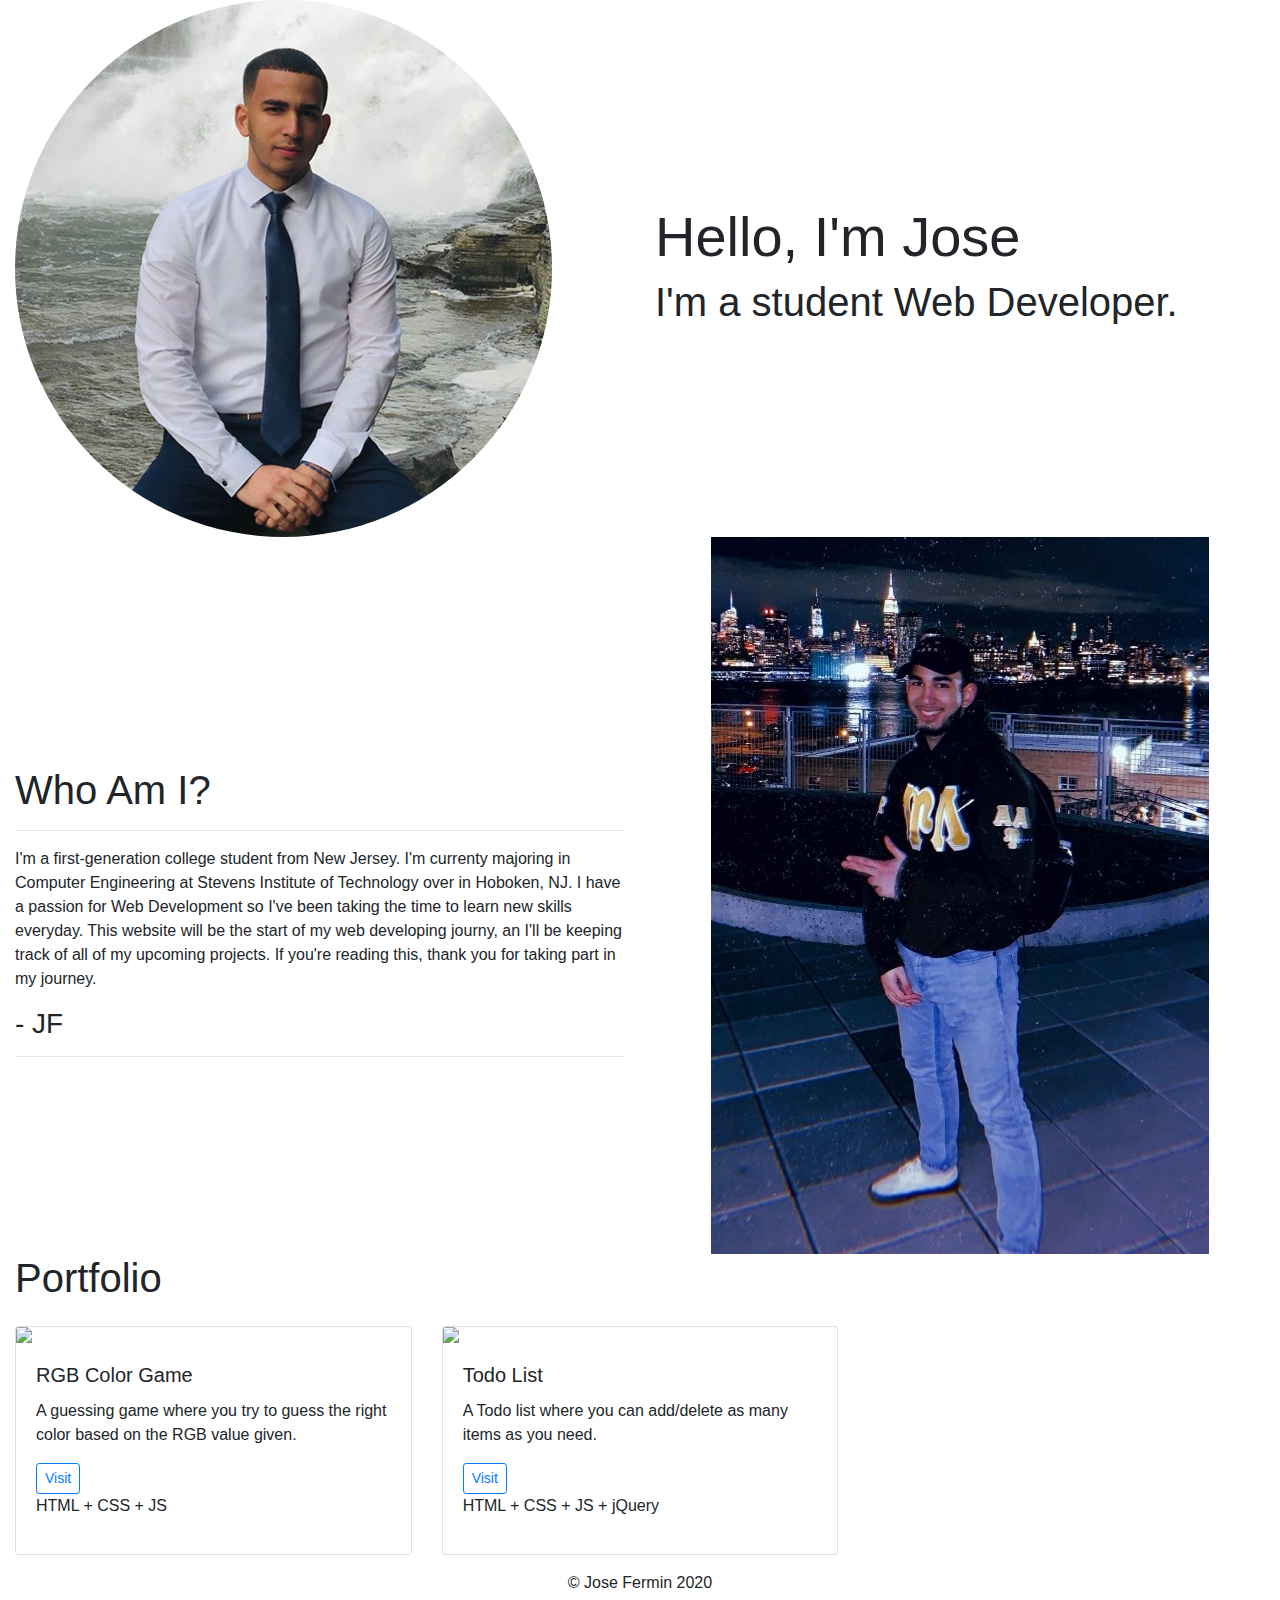
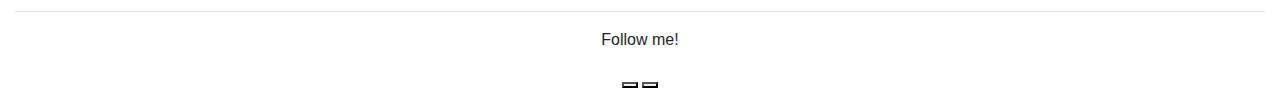
==== index.html @ b34ffe72 "Add files via upload" ====
<!DOCTYPE html>
<html lang="en" dir="ltr">
<head>
  <link rel="stylesheet" href="https://use.fontawesome.com/releases/v5.14.0/css/all.css" integrity="sha384-HzLeBuhoNPvSl5KYnjx0BT+WB0QEEqLprO+NBkkk5gbc67FTaL7XIGa2w1L0Xbgc" crossorigin="anonymous">
  <link rel="stylesheet" href="https://stackpath.bootstrapcdn.com/bootstrap/4.5.2/css/bootstrap.min.css" integrity="sha384-JcKb8q3iqJ61gNV9KGb8thSsNjpSL0n8PARn9HuZOnIxN0hoP+VmmDGMN5t9UJ0Z" crossorigin="anonymous">
  <link rel="stylesheet" href="assets\css\index.css">
  <meta charset="utf-8">
  <meta name="viewport" content="width=device-width, initial-scale=1.0">
  <title>Portfolio Website</title>
</head>
<body>
<nav id="mainNavbar" class="navbar navbar-expand-lg navbar-dark fixed-top">
  <a class="navbar-brand" href="#">JF</a>
  <button class="navbar-toggler" type="button" data-toggle="collapse" data-target="#navbarSupportedContent" aria-controls="navbarSupportedContent" aria-expanded="false" aria-label="Toggle navigation">
    <span class="navbar-toggler-icon"></span>
  </button>

  <div class="collapse navbar-collapse" id="navbarSupportedContent">
    <ul class="navbar-nav ml-auto">
      <li class="nav-item">
        <a class="nav-link" href="#header">Home</a>
      </li>
      <li class="nav-item">
        <a class="nav-link" href="#about-anchor">About</a>
      </li>
      <li class="nav-item">
        <a class="nav-link" href="#portfolio-anchor">Portfolio</a>
      </li>
      <li class="nav-item">
        <a class="nav-link" href="#end-anchor">Contact</a>
      </li>
    </ul>
  </div>
</nav>

<div class="container-fluid">
  <div id="header" class="row align-items-center section">
      <div class="col-lg-6 col-md justify-content-center">
        <img id="circle-img" src="imgs\circle-cropped.png">
      </div>
      <div class="col-lg-6 align-items-center text-lg-left text-center col-md">
          <h1 class="display-4">Hello, I'm Jose</h1>
          <h1 class="display-6">I'm a student Web Developer.</h1>
      </div>
    <div class="col-lg">
        <a href="#about-anchor"><i class="fas fa-chevron-down"></i></a>
    </div>
  </div>

  <div id="about-anchor"class="row align-items-center section about">
    <div id="about-me" class="col-lg-6 text-lg-left text-center pt-5">

      <h1>Who Am I?</h1>
      <hr id="top-border">
      <p>I'm a first-generation college student from New Jersey. I'm currenty majoring in Computer Engineering at Stevens Institute of Technology over in Hoboken, NJ. I have a passion for Web Development so I've been taking the time to learn new skills everyday. This website will be the start of my web developing journy, an I'll be keeping track of all of my upcoming projects. If you're reading this, thank you for taking part in my journey.</p>
      <h3>- JF</h3>
      <hr>
    </div>
    <div class="col-lg-6 text-center d-none d-lg-block">
      <img id="about-img" src="imgs\about-me.jpeg">
    </div>
    <div class="col-lg text-center">
        <a href="#portfolio-anchor"><i class="fas fa-chevron-down"></i></a>
    </div>
  </div>

  <div id="portfolio-anchor" class="align-items-center section portfolio">
    <h1>Portfolio</h1>
    <div class="row">
      <div class="col-lg-4 col-md-6 col-sm-8 mx-auto my-3">
        <div class="card w-100">
          <img class="card-img-top" src="assets\portfolio\colorGame\color-game.png">
          <div class="card-body">
              <h5 class="card-title">RGB Color Game</h5>
              <p class="card-text">A guessing game where you try to guess the right color based on the RGB value given.</p>
              <a href="assets\portfolio\colorGame\colorGame.html" class="btn btn-outline-primary btn-sm">Visit</a>
              <p class="technology">
                HTML + CSS + JS
              </p>
          </div>
        </div>
      </div>

      <div class="col-lg-4 col-md-6 col-sm-8 mx-auto my-3">
        <div class="card">
          <img class="card-img-top" src="assets\portfolio\todoList\todo-list-img.png">
          <div class="card-body">
              <h5 class="card-title">Todo List</h5>
              <p class="card-text">A Todo list where you can add/delete as many items as you need.</p>
              <a href="assets\portfolio\todoList\index.html" class="btn btn-outline-primary btn-sm">Visit</a>
              <p class="technology">
                HTML + CSS + JS + jQuery
              </p>
          </div>
        </div>
      </div>

      <div class="col-lg-4 col-md-6 col-sm-8 mx-auto my-3 invisible">
        <div class="card">
          <img class="card-img-top" src="assets\portfolio\#">
          <div class="card-body">
              <h5 class="card-title">#</h5>
              <p class="card-text">#</p>
              <a href="assets\portfolio\#" class="btn btn-outline-primary btn-sm">Visit</a>
              <p class="technology">
                HTML + CSS + JS
              </p>
          </div>
        </div>
      </div>
    </div>

    <div class="row">
      <div class="col-lg mx-auto">
        <a href="#end-anchor"><i class="fas fa-chevron-down"></i></a>
      </div>
    </div>
  </div>

    <div id="end-anchor" class="row end-section align-items-center">
      <div class="col-lg text-center">
        <p>© Jose Fermin 2020</p>
        <hr>
        <p>Follow me!</p>
        <div>
          <button>
            <a href="https://www.instagram.com/jfermin18/"><i class="fab fa-instagram"></i></a>
          </button>
          <button>
            <a href="https://www.linkedin.com/in/jfermint/"><i class="fab fa-linkedin"></i></a>
          </button>
        </div>
      </div>
    </div>
  </div>
</div>



<script src="https://code.jquery.com/jquery-3.5.1.slim.min.js" integrity="sha384-DfXdz2htPH0lsSSs5nCTpuj/zy4C+OGpamoFVy38MVBnE+IbbVYUew+OrCXaRkfj" crossorigin="anonymous"></script>
<script src="https://cdn.jsdelivr.net/npm/popper.js@1.16.1/dist/umd/popper.min.js" integrity="sha384-9/reFTGAW83EW2RDu2S0VKaIzap3H66lZH81PoYlFhbGU+6BZp6G7niu735Sk7lN" crossorigin="anonymous"></script>
<script src="https://stackpath.bootstrapcdn.com/bootstrap/4.5.2/js/bootstrap.min.js" integrity="sha384-B4gt1jrGC7Jh4AgTPSdUtOBvfO8shuf57BaghqFfPlYxofvL8/KUEfYiJOMMV+rV" crossorigin="anonymous"></script>
<script>
  $('.navbar-collapse a').click(function(){
      $(".navbar-collapse").collapse('hide');
  });
</script>
</body>
</html>
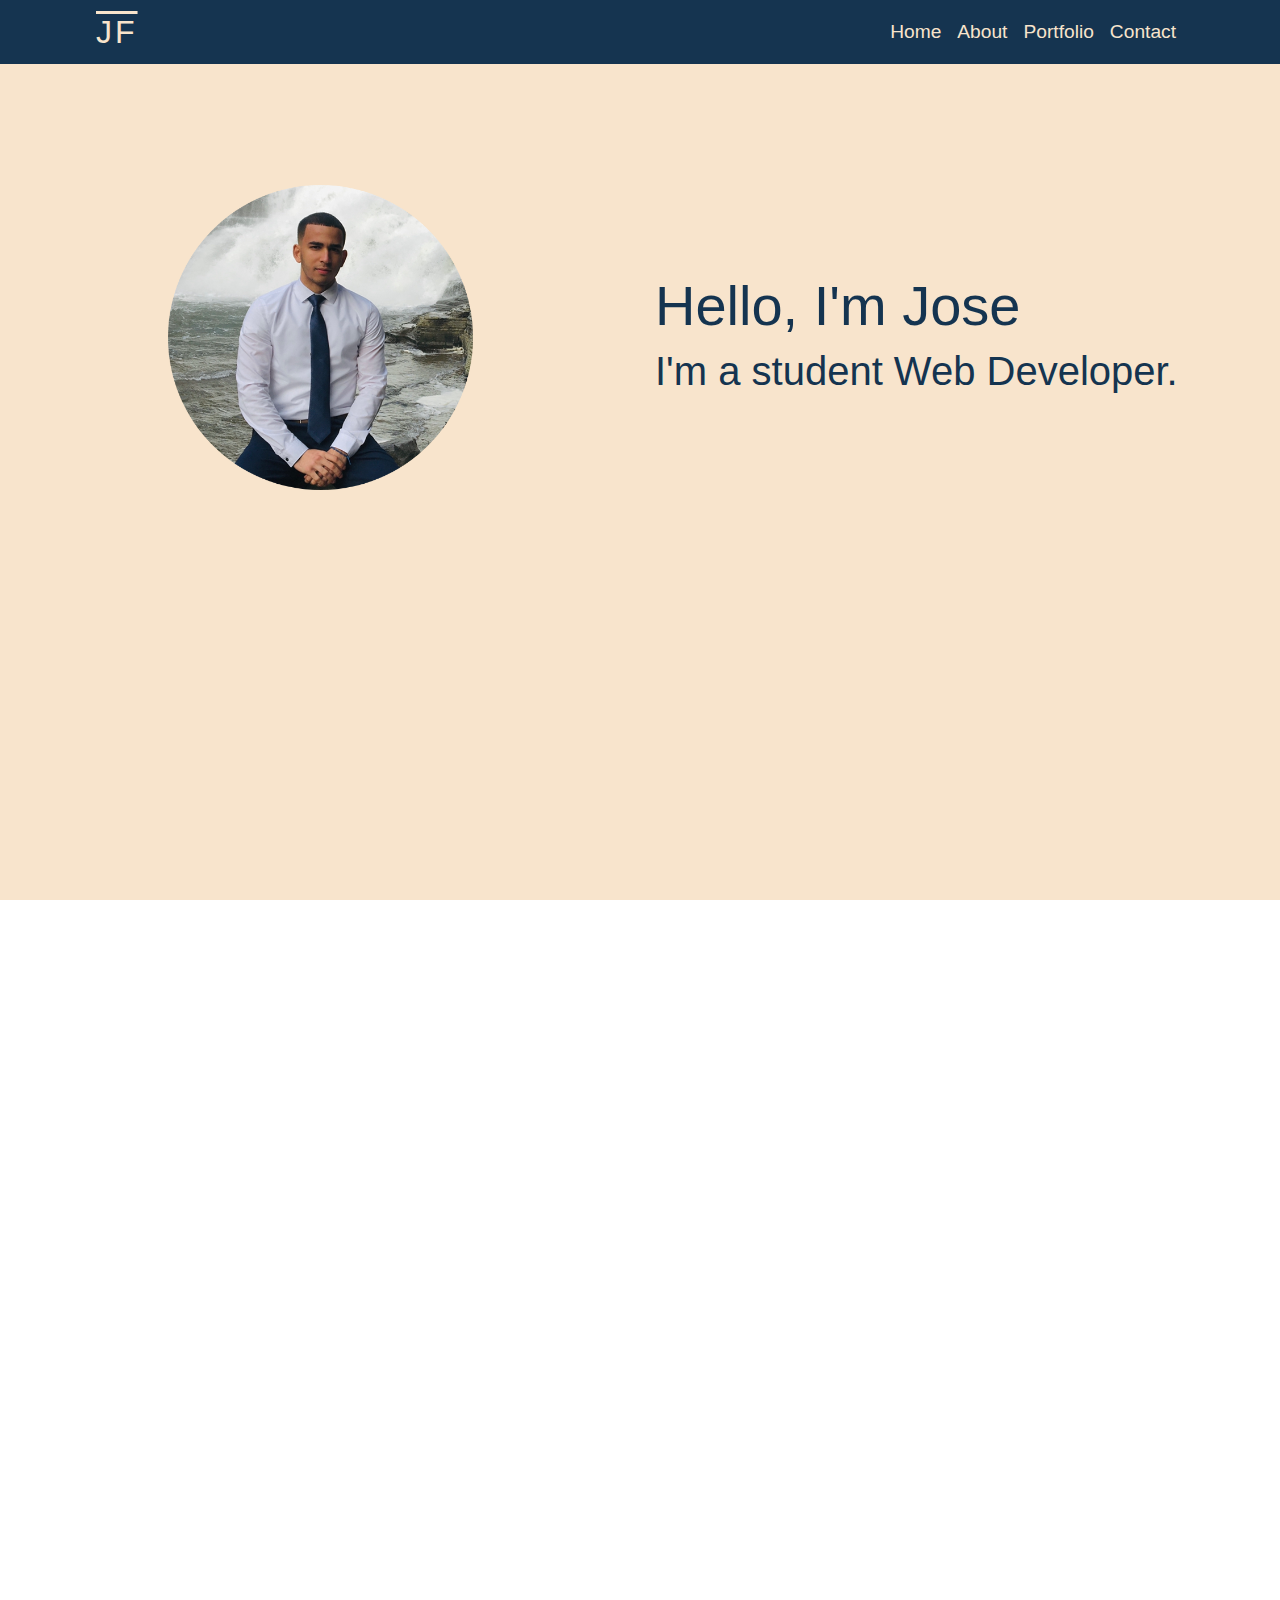
==== commit 7ecef545: "Update index.html" ====
--- a/index.html
+++ b/index.html
@@ -52,7 +52,7 @@
 
       <h1>Who Am I?</h1>
       <hr id="top-border">
-      <p>I'm a first-generation college student from New Jersey. I'm currenty majoring in Computer Engineering at Stevens Institute of Technology over in Hoboken, NJ. I have a passion for Web Development so I've been taking the time to learn new skills everyday. This website will be the start of my web developing journy, an I'll be keeping track of all of my upcoming projects. If you're reading this, thank you for taking part in my journey.</p>
+      <p>I'm a first-generation college student from New Jersey. I'm currenty majoring in Computer Engineering at Stevens Institute of Technology over in Hoboken, NJ. I have a passion for Web Development so I've been taking the time to learn new skills everyday. This website will be the start of my web developing journey, and where I'll be keeping track of all of my upcoming projects. If you're reading this, thank you for taking part in my journey.</p>
       <h3>- JF</h3>
       <hr>
     </div>
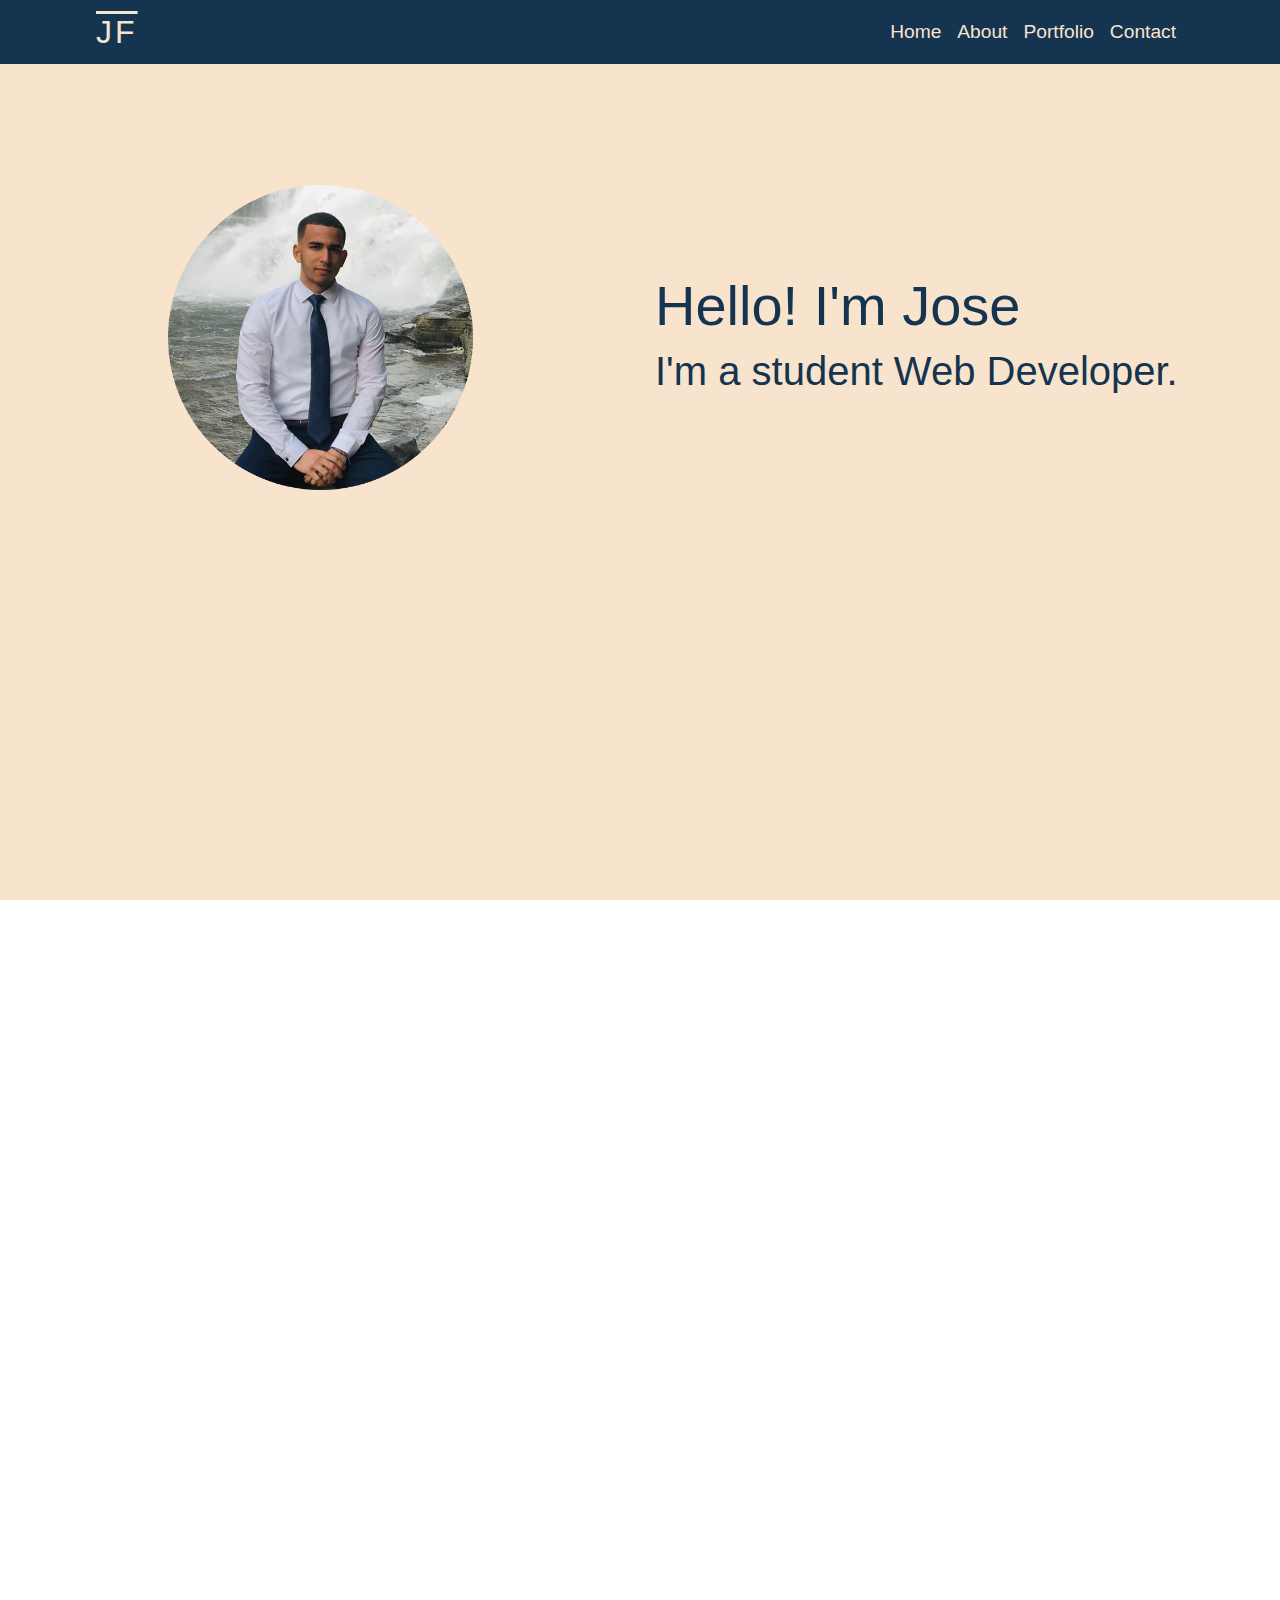
==== commit 1ac4fd4b: "Change header message" ====
--- a/index.html
+++ b/index.html
@@ -39,7 +39,7 @@
         <img id="circle-img" src="imgs\circle-cropped.png">
       </div>
       <div class="col-lg-6 align-items-center text-lg-left text-center col-md">
-          <h1 class="display-4">Hello, I'm Jose</h1>
+          <h1 class="display-4">Hello! I'm Jose</h1>
           <h1 class="display-6">I'm a student Web Developer.</h1>
       </div>
     <div class="col-lg">
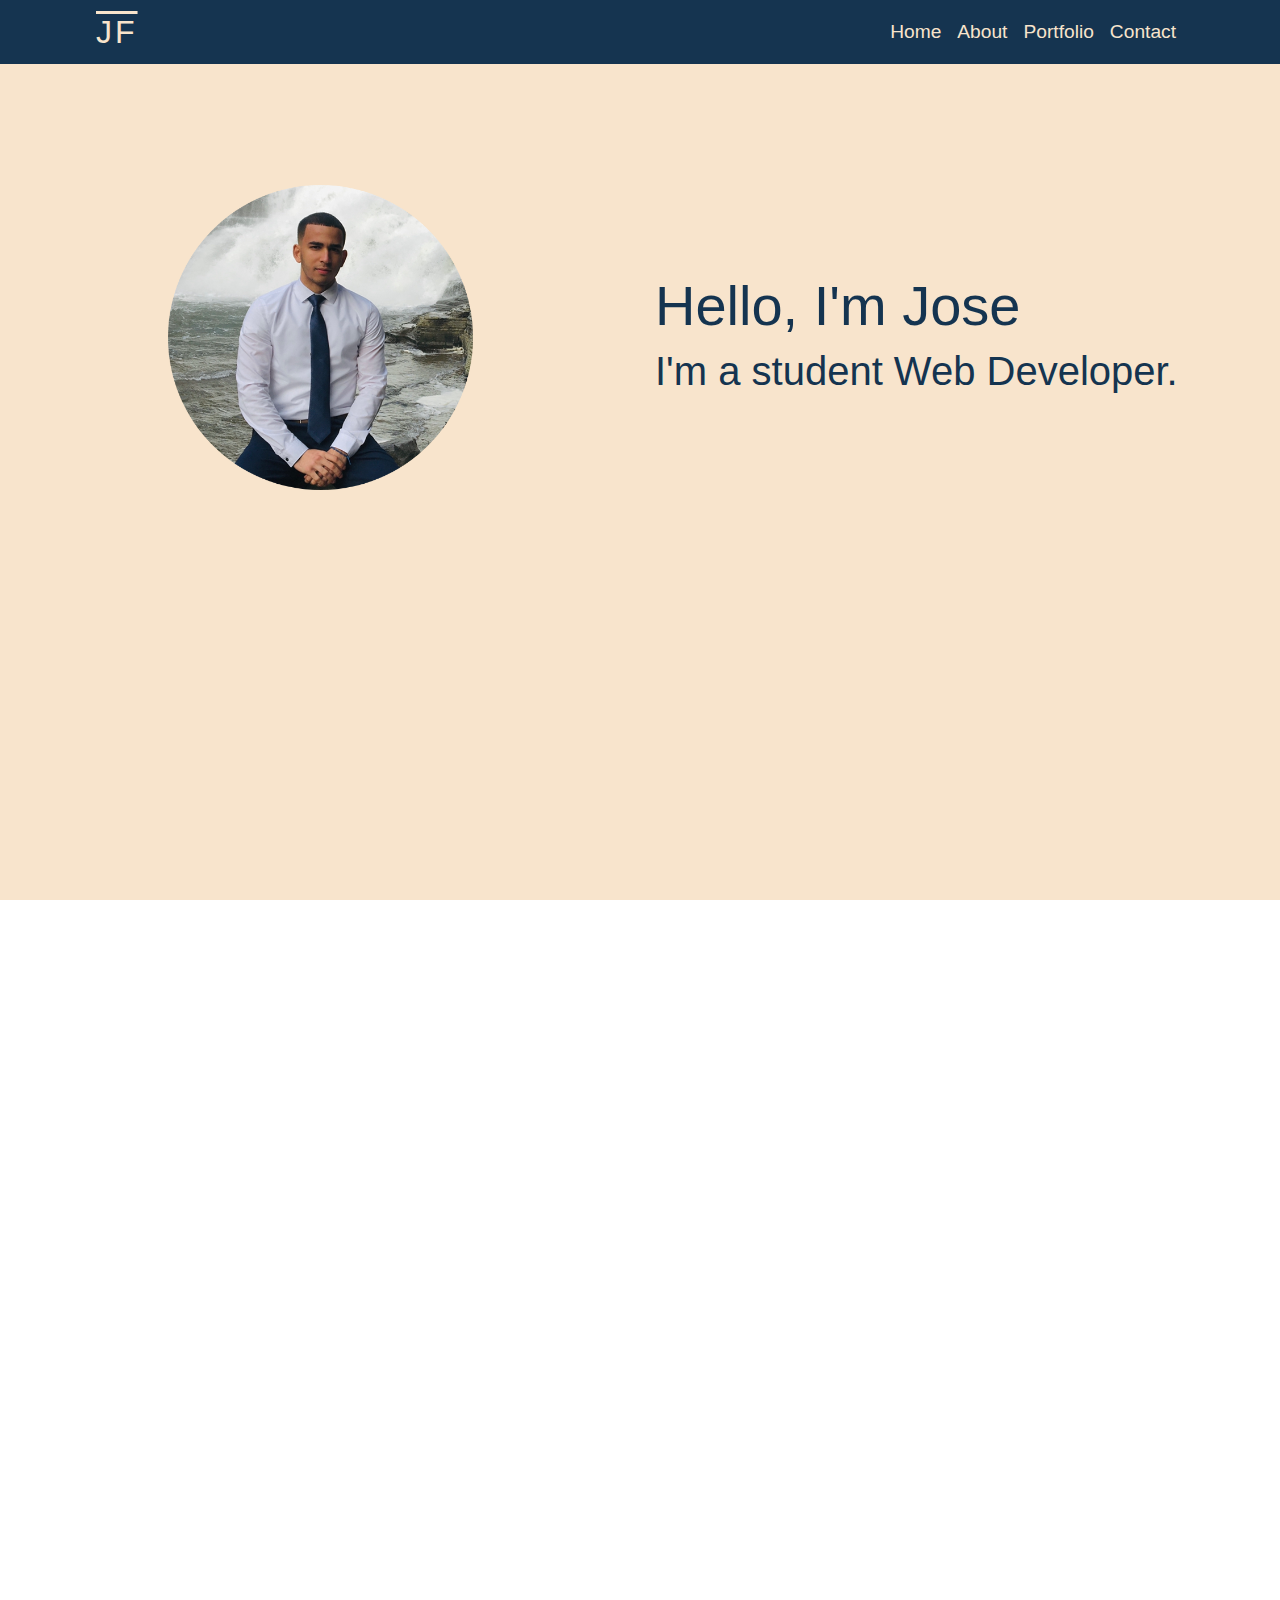
==== commit 70108786: "Change header message to original" ====
--- a/index.html
+++ b/index.html
@@ -39,7 +39,7 @@
         <img id="circle-img" src="imgs\circle-cropped.png">
       </div>
       <div class="col-lg-6 align-items-center text-lg-left text-center col-md">
-          <h1 class="display-4">Hello! I'm Jose</h1>
+          <h1 class="display-4">Hello, I'm Jose</h1>
           <h1 class="display-6">I'm a student Web Developer.</h1>
       </div>
     <div class="col-lg">
